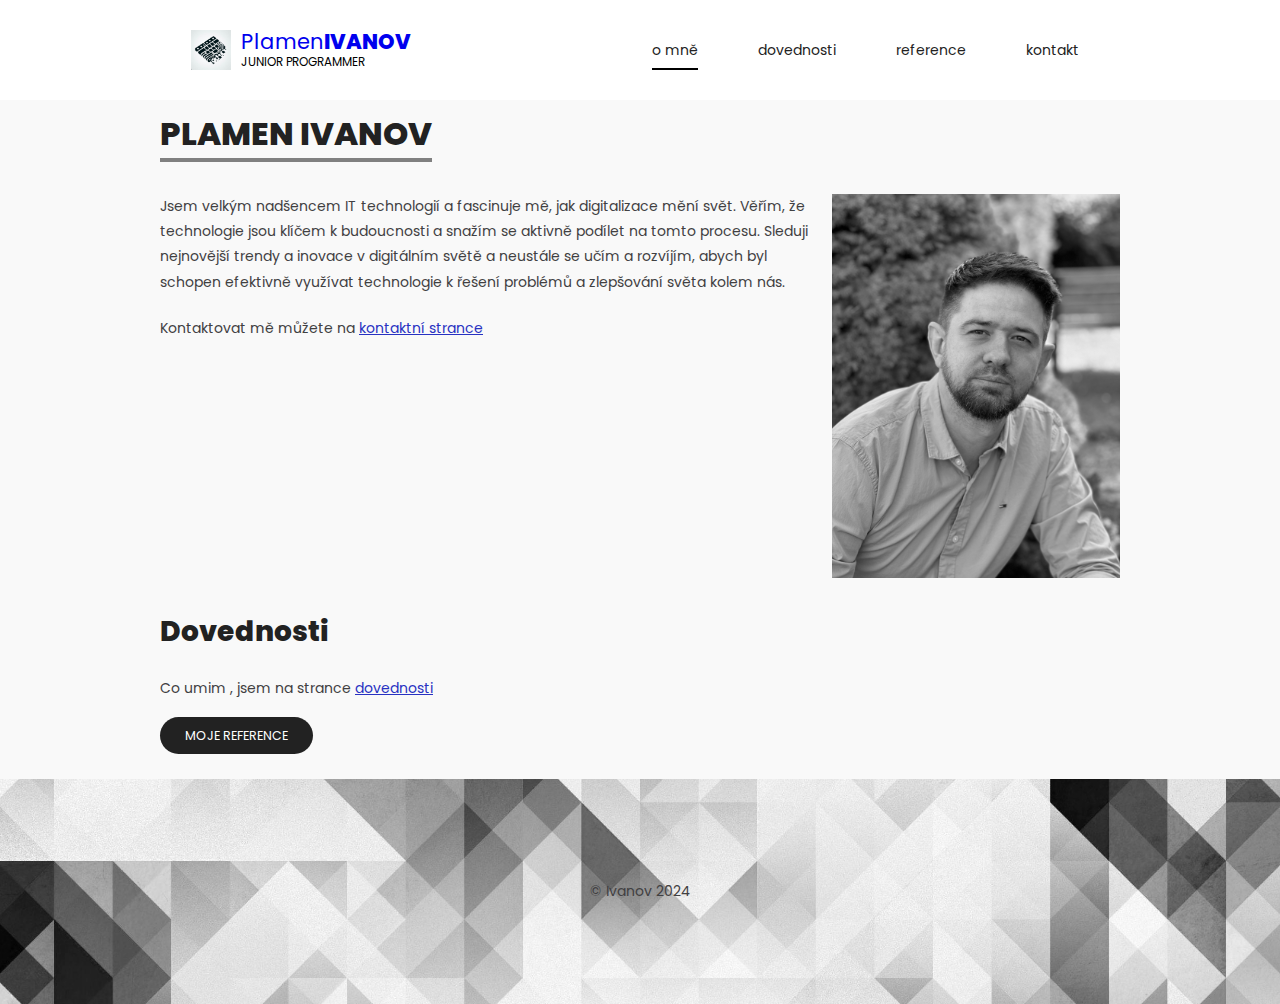
==== index.html @ e557772d "First upload v.1" ====
<!DOCTYPE html>
<html lang="cs-cz">
    <head>
        <meta charset="utf-8" />
        <meta name="author" content="Ivanov" />
        <meta name="description" content="Osobní portfolio programátora Plamen Ivanov." />
        <meta name="keywords" content="portfolio, programátor,Plamen Ivanov" />
        <link rel="shortcut icon" href="obrazky/award.ico" />
        <link rel="stylesheet" href="styl.css" type="text/css" />
        <title>Plamen Ivanov portfolio</title>
    </head>

    <body>
        <header>
            <div id="logo">
                <h1><a href="index.html" class="no-underline">Plamen<span>Ivanov</span></a></h1>
                <small>Junior Programmer</small>
            </div>
                <nav>
                    <ul>
                        <li class="aktivni"><a href="index.html">O mně</a></li>
                        <li><a href="dovednosti.html">Dovednosti</a></li>
                        <li><a href="reference.html">Reference</a></li>
                        <li><a class="kontakt-tlacitko" href="kontakt.html">kontakt</a></li>
                    </ul>
                </nav>

        </header>
        
        
        <article>
            <header>
                    <h1>Plamen Ivanov</h1>
            </header>

                <section>
                    <img src="obrazky/IMG-6626.jpg" class="avatar" alt="Programator" width="30%" height="30%" />
                    <p>
                        Jsem velkým nadšencem IT technologií a fascinuje mě, jak digitalizace mění svět. Věřím, že technologie jsou klíčem k budoucnosti a snažím se aktivně podílet na tomto procesu. Sleduji nejnovější trendy a inovace v digitálním světě a neustále se učím a rozvíjím, abych byl schopen efektivně využívat technologie k řešení problémů a zlepšování světa kolem nás.
                    </p>
                    
                    <p> Kontaktovat mě můžete na <a href="kontakt.html"> kontaktní strance </a> </p>

                    <div class="cistic"></div>

                    <h2>Dovednosti</h2>
                
                    <p>
                        Co umim , jsem na strance <a href="dovednosti.html"> dovednosti</a> 
                    </p> 
                    
                    <p class="tlacitko-odstavec">

                        <a href="reference.html" class="reference-tlacitko"> Moje reference </a>
                    </p>
                    <div class="cistic"></div>
                </section>
        </article>    
    
    <footer>
        &copy; Ivanov 2024 <a></a>
    </footer>
    
    </body>

</html>
---- styl.css ----
body {
    font: 14px "Poppins";
    color: #414042;
    background: #f9f9f9;
    box-sizing: border-box;
    margin: 0;
    padding: 100px 0px 0px 0px;
    min-width: 960px;
}

body > header {
    height: 100px;
    width: 100%;
    background: white;
    color: black;
    display: flex;
    justify-content: space-evenly;
    position: fixed;
    z-index: 1;
    top: 0;
}

#logo {
    height: 40px;
    margin: auto 0 auto 20px;
    display: flex;
    flex-direction: column;
    justify-content: center;
    background: url('obrazky/logo.png') no-repeat;
    background-size: 40px 40px;
}

#logo > * {
    margin: 0 0 0 50px;
}

#logo h1 {
    font-weight: normal;
    font-size: 1.5em;
    line-height: 1.2em;
    color: #222;
}

#logo h1 span {
    font-weight: bold;
    text-transform: uppercase;
}

#logo small {
    text-transform: uppercase;
    font-size: 0.85em;
}

nav ul {
    margin: 0;
    list-style-type: none;
    display: flex;
    align-items: center;
    height: 100%;
}

nav ul li {
    padding: 0 25px;
    margin: 0 5px;
    font-size: 1em;
    line-height: 4.3em;
}

nav ul a {
    color: #222;
    padding: 8px 0;
    text-decoration: none;
    text-transform: lowercase;
}

nav ul a:hover, .aktivni a {
    border-bottom: 2px solid black
}

.no-underline {
    text-decoration: none;
}


article h1,
article h2,
article h3,
article h4,
article h5,
article h6 {
    padding: 10px 0px 0px 0px;
    color: #222;
}

article header {
    height: 80px;
}

.avatar {
    float: right;
    width: 300 px;
    padding-left: 10px;
    filter: grayscale(1);
}

.cistic {
    clear: both;
}

.reference-tlacitko {
    background: #222;
    color: white;
    font-size: 0.9em;
    text-transform: uppercase;
    text-decoration: none;
    padding: 10px 25px;
    border-radius:25px;
}

article {
    margin: 0 auto;
    max-width: 960px;
    padding: 50px 50px 10px 50px;
    text-align: left;
}

article h1 {
    margin: 50px 50px 50px 0px;
    font-size: 2.3em;
    font-weight: bold;
    text-transform: uppercase;
    text-align: left;
    width: max-content;
    border-bottom: 4px solid gray;
}

article h2 {
    font-size: 2em;
}

article section p {
    line-height: 1.8em;
    margin-bottom: 1.5em;
}

article section a {
    color: #2832C2;
}

@font-face {
    font-family: Poppins;
    src: url(fonty/Poppins-Regular.ttf);
    font-weight:normal;
}

@font-face {
    font-family: Poppins;
    src: url(fonty/Poppins-ExtraBold.ttf);
    font-weight: bold;
}


}

.kontakt-tlacitko:hover,
.reference-tlacitko:hover {
    filter: brightness(115%) contrast(85%);
    border: 0;
}

html,body {
    height: 100%;
    margin: 0;
    padding: 0;
}

/*footer {
    position: absolute;
    bottom: 0;
    width: 100%
    background: url('obrazky/design.png') no-repeat center center;
    background-size: cover;
    background-position: center;
    transform-origin: top left;
} */

footer {
    display: flex;
    align-items: center;
    text-align: center;
    background-image: url('obrazky/wallb.png');
    background-size: 2000px;
    background-position: center;
    height: 25vh;
    width: 100%;
    justify-content: center;
}

#dovednosti td {
    width: 33%;
    padding: 10px;
    vertical-align: top;}
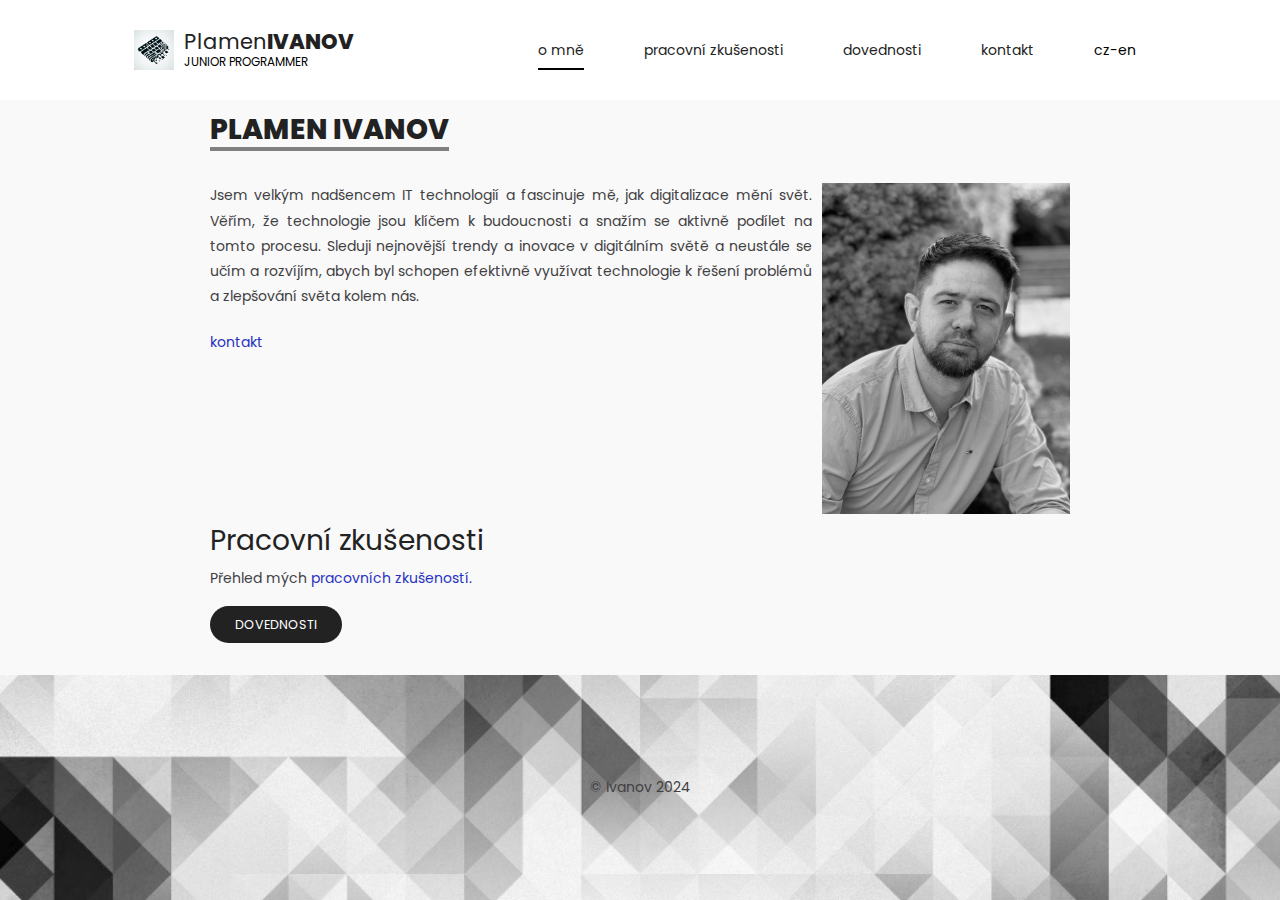
==== commit 6e82f47d: "Update to Version v1.2." ====
--- a/index.html
+++ b/index.html
@@ -6,6 +6,7 @@
         <meta name="description" content="Osobní portfolio programátora Plamen Ivanov." />
         <meta name="keywords" content="portfolio, programátor,Plamen Ivanov" />
         <link rel="shortcut icon" href="obrazky/award.ico" />
+        <link rel="stylesheet" href="https://cdn.jsdelivr.net/npm/bootstrap@4.3.1/dist/css/bootstrap.min.css" integrity="sha384-ggOyR0iXCbMQv3Xipma34MD+dH/1fQ784/j6cY/iJTQUOhcWr7x9JvoRxT2MZw1T" crossorigin="anonymous">
         <link rel="stylesheet" href="styl.css" type="text/css" />
         <title>Plamen Ivanov portfolio</title>
     </head>
@@ -18,10 +19,19 @@
             </div>
                 <nav>
                     <ul>
-                        <li class="aktivni"><a href="index.html">O mně</a></li>
-                        <li><a href="dovednosti.html">Dovednosti</a></li>
-                        <li><a href="reference.html">Reference</a></li>
+                        <li class="aktivni"><a href="index.html" >O mně</a></li>
+                        <li><a href="pracovnizkusenosti.html">pracovní zkušenosti</a></li>
+                        <li><a href="dovednosti.html">dovednosti</a></li>
                         <li><a class="kontakt-tlacitko" href="kontakt.html">kontakt</a></li>
+                        <li><div class="dropdown">
+                            <span>cz-en</span>
+                            <div class="dropdown-content">
+                                <p><a href="index.html"><img src="obrazky/cz.png" alt="CZ flag">  CZ</a></p>
+                                <p><a href="index-en.html"><img src="obrazky/en.png" alt="CZ flag">  EN</a></p>
+                            </div>
+                        </div>
+                        </li>
+
                     </ul>
                 </nav>
 
@@ -35,23 +45,23 @@
 
                 <section>
                     <img src="obrazky/IMG-6626.jpg" class="avatar" alt="Programator" width="30%" height="30%" />
-                    <p>
+                    <p class="text-justify">
                         Jsem velkým nadšencem IT technologií a fascinuje mě, jak digitalizace mění svět. Věřím, že technologie jsou klíčem k budoucnosti a snažím se aktivně podílet na tomto procesu. Sleduji nejnovější trendy a inovace v digitálním světě a neustále se učím a rozvíjím, abych byl schopen efektivně využívat technologie k řešení problémů a zlepšování světa kolem nás.
                     </p>
                     
-                    <p> Kontaktovat mě můžete na <a href="kontakt.html"> kontaktní strance </a> </p>
+                    <p><a href="kontakt.html"> kontakt </a> </p>
 
                     <div class="cistic"></div>
 
-                    <h2>Dovednosti</h2>
+                    <h2>Pracovní zkušenosti</h2>
                 
                     <p>
-                        Co umim , jsem na strance <a href="dovednosti.html"> dovednosti</a> 
+                        Přehled mých <a href="pracovnizkusenosti.html">pracovních zkušeností.</a>
                     </p> 
                     
                     <p class="tlacitko-odstavec">
 
-                        <a href="reference.html" class="reference-tlacitko"> Moje reference </a>
+                        <a href="dovednosti.html" class="reference-tlacitko"> Dovednosti </a>
                     </p>
                     <div class="cistic"></div>
                 </section>
--- a/styl.css
+++ b/styl.css
@@ -6,6 +6,9 @@
     margin: 0;
     padding: 100px 0px 0px 0px;
     min-width: 960px;
+    display: flex;
+    flex-direction: column;
+    min-height: 100vh;
 }
 
 body > header {
@@ -79,6 +82,7 @@
 
 .no-underline {
     text-decoration: none;
+    color: inherit;
 }
 
 
@@ -118,7 +122,7 @@
 }
 
 article {
-    margin: 0 auto;
+    margin: auto;
     max-width: 960px;
     padding: 50px 50px 10px 50px;
     text-align: left;
@@ -126,7 +130,7 @@
 
 article h1 {
     margin: 50px 50px 50px 0px;
-    font-size: 2.3em;
+    font-size: 2em;
     font-weight: bold;
     text-transform: uppercase;
     text-align: left;
@@ -136,6 +140,11 @@
 
 article h2 {
     font-size: 2em;
+}
+
+article h3 {
+    font-size: 1.3em;
+    margin: 0px 0px 30px 10px;
 }
 
 article section p {
@@ -168,35 +177,82 @@
     border: 0;
 }
 
+a:hover {
+  text-decoration: none;
+}
+
 html,body {
     height: 100%;
     margin: 0;
     padding: 0;
 }
 
-/*footer {
-    position: absolute;
-    bottom: 0;
-    width: 100%
-    background: url('obrazky/design.png') no-repeat center center;
-    background-size: cover;
-    background-position: center;
-    transform-origin: top left;
-} */
-
 footer {
     display: flex;
     align-items: center;
     text-align: center;
     background-image: url('obrazky/wallb.png');
+    background-repeat: no-repeat;
     background-size: 2000px;
     background-position: center;
     height: 25vh;
     width: 100%;
     justify-content: center;
-}
-
-#dovednosti td {
-    width: 33%;
-    padding: 10px;
-    vertical-align: top;}+    margin-top: auto;
+}
+
+.card-img-top {
+    width: 100px;
+    height: auto;
+    margin: 0 auto;
+}
+
+.card {
+    text-align: justify;
+}
+
+.row {
+    align-items: center;
+}
+
+.dropdown {
+  position: relative;
+  display: inline-block;
+}
+
+.dropdown-content {
+  display: none;
+  position: absolute;
+  background-color: #f9f9f9;
+  min-width: 160px;
+  box-shadow: 0px 8px 16px 0px rgba(0,0,0,0.2);
+  padding: 12px 16px;
+  z-index: 1;
+}
+
+.dropdown:hover .dropdown-content {
+  display: block;
+}
+
+.text-justify {
+text: justify;
+}
+
+
+* {box-sizing:border-box}
+
+.skill-bar {
+  width: 100%; /* Full width */
+  background-color: #ddd; /* Grey background */
+}
+
+.skill-text {
+  text-align: right; /* Right-align text */
+  padding-top: 3px; /* Add top padding */
+  padding-bottom: 3px; /* Add bottom padding */
+  color: white; /* White text color */
+}
+.bar-100 {width: 100%; background-color: #808080;}
+.bar-90 {width: 90%; background-color: #808080;}
+.bar-80 {width: 80%; background-color: #808080;}
+.bar-60 {width: 60%; background-color: #808080;}